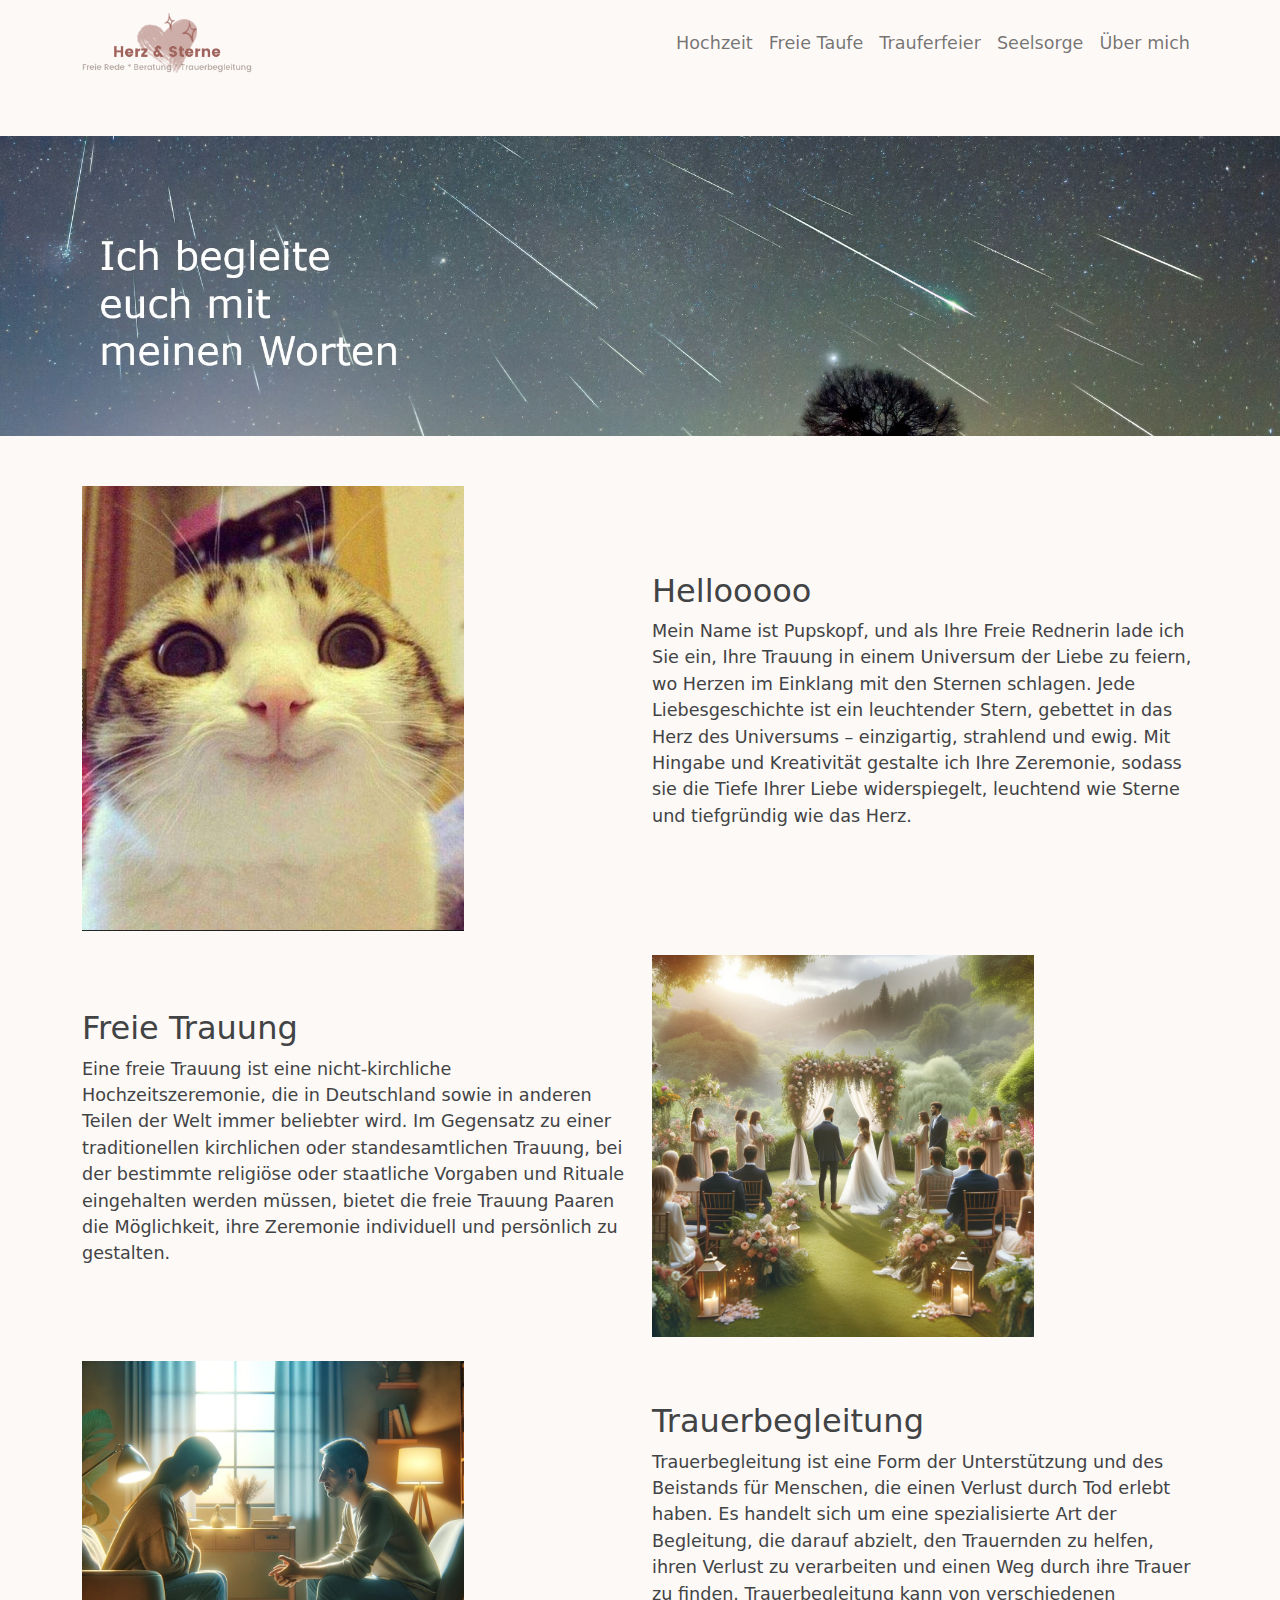
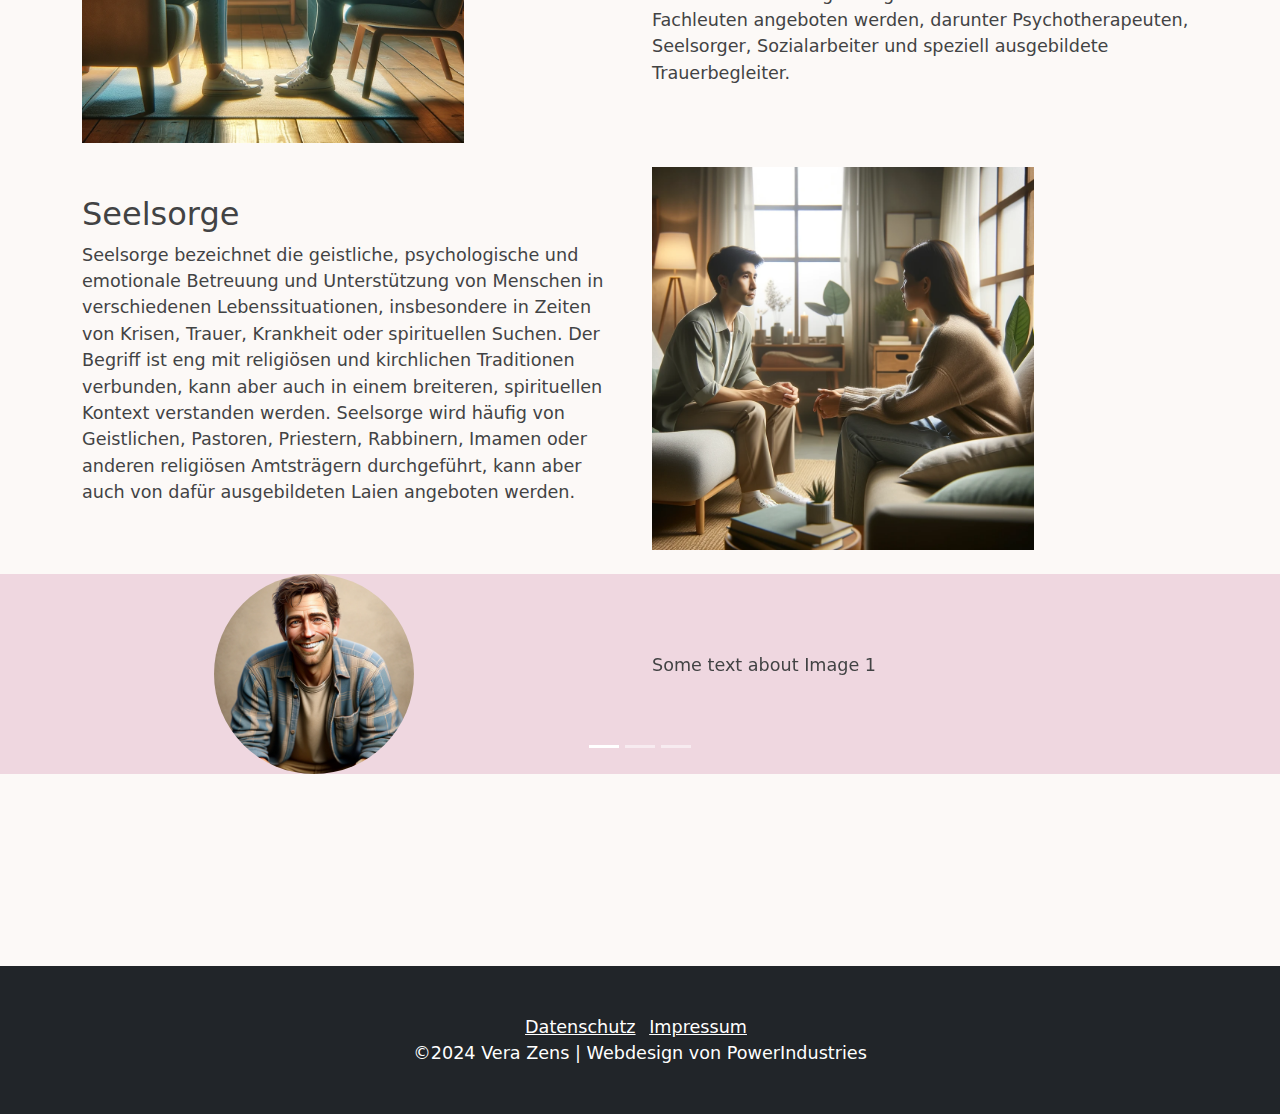
==== index.html @ 93d39ab9 "inital commit" ====
<!DOCTYPE html>
<html lang="en">
    <head>
        <meta charset="utf-8" />
        <meta name="viewport" content="width=device-width, initial-scale=1, shrink-to-fit=no" />
        <meta name="description" content="" />
        <meta name="author" content="" />
        <title>Full Width Pics - Start Bootstrap Template</title>
        <!-- Favicon-->
        <link rel="icon" type="image/x-icon" href="assets/favicon.ico" />
        <!-- Core theme CSS (includes Bootstrap)-->
        <link href="css/styles.css" rel="stylesheet" />
    </head>
    <body>
        <!-- Responsive navbar-->
        <nav class="navbar navbar-expand-lg navbar-light var(--bs-body-bg)">
            <div class="container">
                <a class="navbar-brand" href="index.html">
                    <img src="images/logo.png" alt="Brand Logo" style="height: 60px;">
                </a>
                <button class="navbar-toggler" type="button" data-bs-toggle="collapse" data-bs-target="#navbarSupportedContent" aria-controls="navbarSupportedContent" aria-expanded="false" aria-label="Toggle navigation">
                    <span class="navbar-toggler-icon"></span>
                </button>
                <div class="collapse navbar-collapse" id="navbarSupportedContent">
                    <ul class="navbar-nav ms-auto mb-2 mb-lg-0">
                        <li class="nav-item"><a class="nav-link" href="wedding.html">Hochzeit</a></li>
                        <li class="nav-item"><a class="nav-link" href="baptize.html">Freie Taufe</a></li>
                        <li class="nav-item"><a class="nav-link" href="funeral.html">Trauferfeier</a></li>
                        <li class="nav-item"><a class="nav-link" href="pastoral_care.html">Seelsorge</a></li>
                        <li class="nav-item"><a class="nav-link" href="about_me.html">Über mich</a></li>
                    </ul>
                </div>
            </div>
        </nav>

        <div class="section" style="margin-top: 50px;">

        <!-- Header - set the background image for the header in the line below-->
        <header class="py-5 bg-image-full" style="background-image: url('images/landing_page/landing_page_banner.jpg'); height: 300px;">
            <!--
            <div class="text-center my-5">
                <img class="img-fluid rounded-circle mb-4" src="images/landing_page_banner.jpg" alt="..." />
                <h1 class="text-white fs-3 fw-bolder"></h1>
                <p class="text-white-50 mb-0"></p>
            </div>
            -->
        </header>

        <div class="section" style="margin-top: 50px;">


        <!-- Content Section 1 - Photo on the right and text on the left-->
        <div class="container Hellooooo">
            <div class="row align-items-center">

            <!-- Image Column -->
            <div class="col-md-6">
                <img src="images/landing_page/section_1.png" class="img-fluid" alt="Descriptive Alt Text" style="width: 70%; height: auto;">
            </div>
        
            <!-- Text Column -->
            <div class="col-md-6">
                <h2>Hellooooo</h2>
                <p>
                    Mein Name ist Pupskopf, 
                    und als Ihre Freie Rednerin lade ich Sie ein, Ihre Trauung in einem Universum der Liebe zu feiern, wo Herzen im Einklang mit den Sternen schlagen. 
                    Jede Liebesgeschichte ist ein leuchtender Stern, gebettet in das Herz des Universums – einzigartig, strahlend und ewig. 
                    Mit Hingabe und Kreativität gestalte ich Ihre Zeremonie, sodass sie die Tiefe Ihrer Liebe widerspiegelt, leuchtend wie Sterne und tiefgründig wie das Herz.
                </p>
                <!-- Add more text or elements as needed -->
            </div>
            </div>
        </div>


        <div class="mb-4"></div>  
        
        
        <!-- Content Section 2 - Freie Trauung-->
        <div class="container trauung">
            <div class="row align-items-center">
                
            <!-- Text Column -->
            <div class="col-md-6">
                <h2>Freie Trauung</h2>
                <p>
                    Eine freie Trauung ist eine nicht-kirchliche Hochzeitszeremonie, die in Deutschland sowie in anderen Teilen der Welt immer beliebter wird. 
                    Im Gegensatz zu einer traditionellen kirchlichen oder standesamtlichen Trauung, bei der bestimmte religiöse oder staatliche Vorgaben und Rituale eingehalten werden müssen, 
                    bietet die freie Trauung Paaren die Möglichkeit, ihre Zeremonie individuell und persönlich zu gestalten.
                </p>
                <!-- Add more text or elements as needed -->
            </div>

            <!-- Image Column -->
            <div class="col-md-6">
                <img src="images/landing_page/Freie_Trauung.png" class="img-fluid" alt="Descriptive Alt Text" style="width: 70%; height: auto;">
            </div>
                    
            </div>
        </div>


        <div class="mb-4"></div>  


        <!-- Content Section 3 - Trauerbegleitung-->
        <div class="container trauerbegleitung">
            <div class="row align-items-center">
                
            <!-- Image Column -->
            <div class="col-md-6">
                <img src="images/landing_page/Trauerbegleitung.png" class="img-fluid" alt="Descriptive Alt Text" style="width: 70%; height: auto;">
            </div>
        
            <!-- Text Column -->
            <div class="col-md-6">
                <h2>Trauerbegleitung</h2>
                <p>
                    Trauerbegleitung ist eine Form der Unterstützung und des Beistands für Menschen, die einen Verlust durch Tod erlebt haben. 
                    Es handelt sich um eine spezialisierte Art der Begleitung, die darauf abzielt, den Trauernden zu helfen, ihren Verlust zu verarbeiten und einen Weg durch ihre Trauer zu finden. 
                    Trauerbegleitung kann von verschiedenen Fachleuten angeboten werden, darunter Psychotherapeuten, Seelsorger, Sozialarbeiter und speziell ausgebildete Trauerbegleiter.
                </p>
                <!-- Add more text or elements as needed -->
            </div>
            </div>
        </div>


        <div class="mb-4"></div>      


        <!-- Content Section 4 - Seelsorge-->
        <div class="container seelsorge">
            <div class="row align-items-center">
                
            <!-- Text Column -->
            <div class="col-md-6">
                <h2>Seelsorge</h2>
                <p>
                    Seelsorge bezeichnet die geistliche, psychologische und emotionale Betreuung und Unterstützung 
                    von Menschen in verschiedenen Lebenssituationen, insbesondere in Zeiten von Krisen, Trauer, Krankheit oder spirituellen Suchen. 
                    Der Begriff ist eng mit religiösen und kirchlichen Traditionen verbunden, kann aber auch in einem breiteren, spirituellen Kontext verstanden werden. 
                    Seelsorge wird häufig von Geistlichen, Pastoren, Priestern, Rabbinern, Imamen oder anderen religiösen Amtsträgern durchgeführt, kann aber auch von dafür ausgebildeten Laien angeboten werden.
                </p>
                <!-- Add more text or elements as needed -->
            </div>

            <!-- Image Column -->
            <div class="col-md-6">
                <img src="images/landing_page/Seelsorge.png" class="img-fluid" alt="Descriptive Alt Text" style="width: 70%; height: auto;">
            </div>
        
            </div>
        </div>


        <div class="mb-4"></div>  


        <!-- Carousel with Feedback-->    
        <div id="feedbackCarousel" class="carousel slide"  data-bs-ride="carousel" style="background-color: #efd7e0;">
            <!-- Indicators/dots -->
            <div class="carousel-indicators">
                <button type="button" data-bs-target="#feedbackCarousel" data-bs-slide-to="0" class="active" aria-current="true" aria-label="Slide 1"></button>
                <button type="button" data-bs-target="#feedbackCarousel" data-bs-slide-to="1" aria-label="Slide 2"></button>
                <button type="button" data-bs-target="#feedbackCarousel" data-bs-slide-to="2" aria-label="Slide 3"></button>
            </div>
          
            <!-- Wrapper for slides -->
            <div class="carousel-inner">
          
                <div class="carousel-item active" data-bs-interval="3500">
                    <div class="row align-items-center">
                        <div class="col-md-6">
                            <img src="images/feedback_carousel/guy.png" class="rounded-circle mx-auto d-block" alt="Guy" style="width:200px;">
                        </div>
                        <div class="col-md-6">
                            <p>Some text about Image 1</p>
                        </div>  
                    </div>
                </div>
          
                <div class="carousel-item" data-bs-interval="3500">
                    <div class="row align-items-center">
                        <div class="col-md-6">
                            <img src="images/feedback_carousel/woman.png" class="rounded-circle mx-auto d-block" alt="Woman" style="width:200px;">
                        </div>
                        <div class="col-md-6">
                            <p>Some text about Image 2</p>
                        </div>  
                    </div>
                </div>
          
                <div class="carousel-item" data-bs-interval="3500">
                    <div class="row align-items-center">
                        <div class="col-md-6">
                            <img src="images/feedback_carousel/dog.png" class="rounded-circle mx-auto d-block" alt="Dog" style="width:200px;">
                        </div>
                        <div class="col-md-6">
                            <p>Some text about Image 3</p>
                        </div>  
                    </div>
                </div>
          
            </div>
        </div>


        <!-- Content section-->
        <section class="py-5">
            <div class="container my-5">
                <div class="row justify-content-center">
                    <div class="col-lg-6">
                    </div>
                </div>
            </div>
        </section>

        <!-- Footer-->
        <footer class="py-5 bg-dark">
            <div class="container">
                <div class="row">
                    <div class="col text-center">
                        <!-- Datenschutz Link -->
                        <a href="datenschutz.html" class="text-white me-2" title="Datenschutz">Datenschutz</a>
                        <!-- Impressum Link -->
                        <a href="impressum.html" class="text-white me-2" title="Impressum">Impressum</a>
                    </div>
                </div>
                <div class="row">
                    <div class="col text-center">
                        <!-- Copyright Text -->
                        <p class="m-0 text-center text-white d-inline">
                             &copy;2024 Vera Zens |  Webdesign von PowerIndustries
                        </p>
                    </div>
                </div>
            </div>
        </footer>
        <!-- Bootstrap core JS-->
        <script src="https://cdn.jsdelivr.net/npm/bootstrap@5.2.3/dist/js/bootstrap.bundle.min.js"></script>
        <!-- Core theme JS-->
        <script src="js/scripts.js"></script>
    </body>
</html>
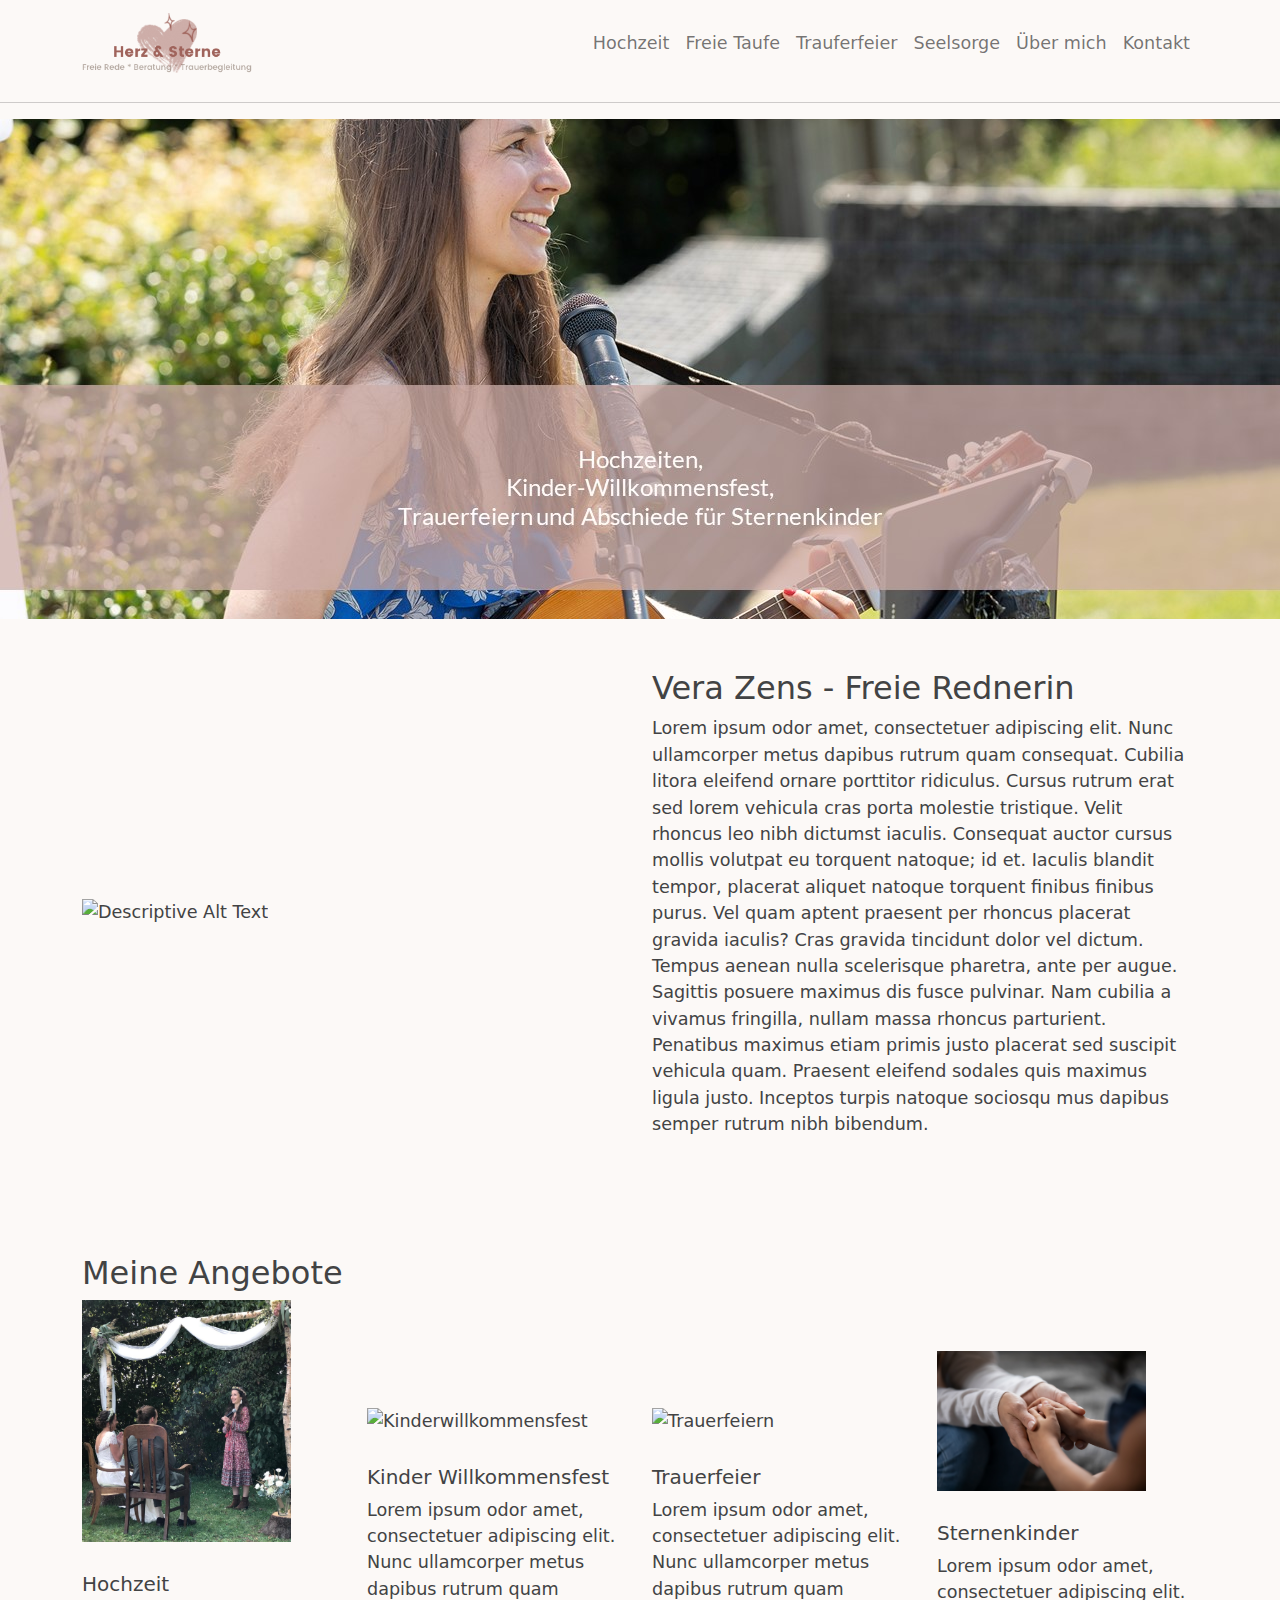
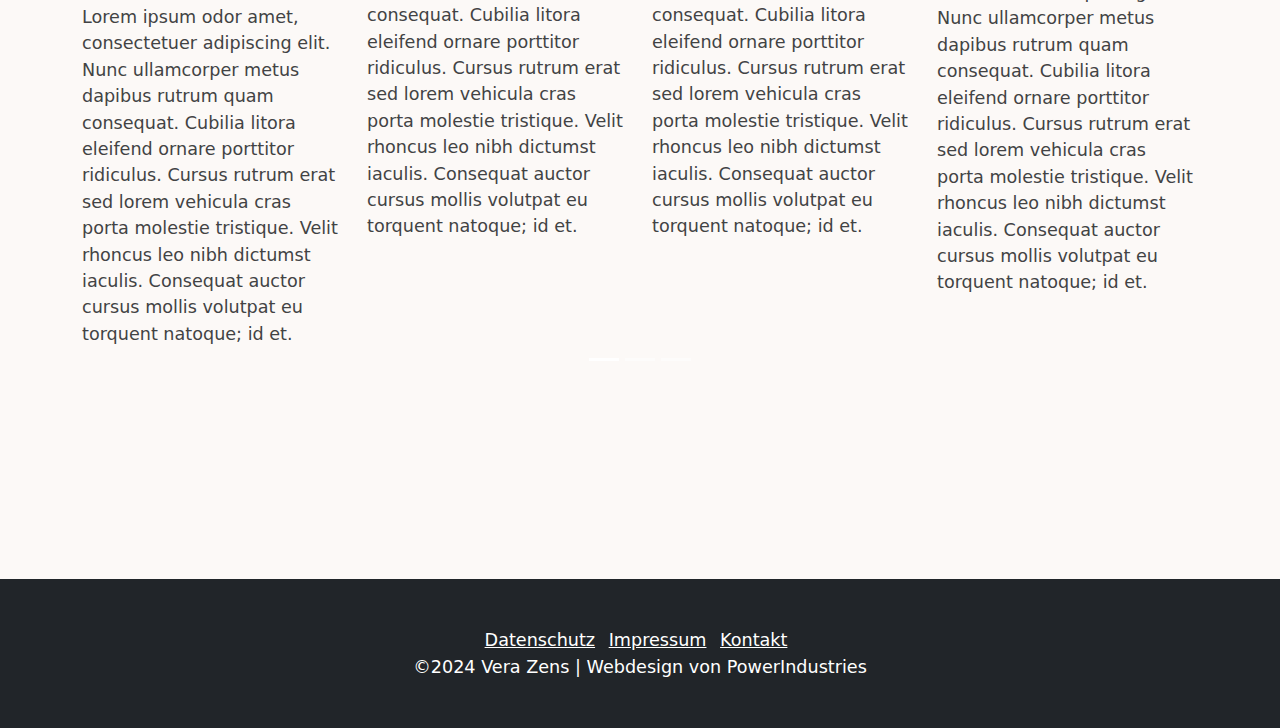
==== commit 1c476108: "updated landing page" ====
--- a/index.html
+++ b/index.html
@@ -5,9 +5,9 @@
         <meta name="viewport" content="width=device-width, initial-scale=1, shrink-to-fit=no" />
         <meta name="description" content="" />
         <meta name="author" content="" />
-        <title>Full Width Pics - Start Bootstrap Template</title>
+        <title>Herz und Sterne</title>
         <!-- Favicon-->
-        <link rel="icon" type="image/x-icon" href="assets/favicon.ico" />
+        <link rel="icon" type="image/x-icon" href="assets/logo.ico" />
         <!-- Core theme CSS (includes Bootstrap)-->
         <link href="css/styles.css" rel="stylesheet" />
     </head>
@@ -28,15 +28,16 @@
                         <li class="nav-item"><a class="nav-link" href="funeral.html">Trauferfeier</a></li>
                         <li class="nav-item"><a class="nav-link" href="pastoral_care.html">Seelsorge</a></li>
                         <li class="nav-item"><a class="nav-link" href="about_me.html">Über mich</a></li>
+                        <li class="nav-item"><a class="nav-link" href="contact_us.html">Kontakt</a></li>
                     </ul>
                 </div>
             </div>
         </nav>
 
-        <div class="section" style="margin-top: 50px;">
+        <hr></hr>
 
         <!-- Header - set the background image for the header in the line below-->
-        <header class="py-5 bg-image-full" style="background-image: url('images/landing_page/landing_page_banner.jpg'); height: 300px;">
+        <header class="py-5 bg-image-full" style="background-image: url('images/index_banner_with_text2.JPG'); height: 500px;">
             <!--
             <div class="text-center my-5">
                 <img class="img-fluid rounded-circle mb-4" src="images/landing_page_banner.jpg" alt="..." />
@@ -48,113 +49,106 @@
 
         <div class="section" style="margin-top: 50px;">
 
-
-        <!-- Content Section 1 - Photo on the right and text on the left-->
-        <div class="container Hellooooo">
-            <div class="row align-items-center">
-
-            <!-- Image Column -->
-            <div class="col-md-6">
-                <img src="images/landing_page/section_1.png" class="img-fluid" alt="Descriptive Alt Text" style="width: 70%; height: auto;">
-            </div>
-        
-            <!-- Text Column -->
-            <div class="col-md-6">
-                <h2>Hellooooo</h2>
-                <p>
-                    Mein Name ist Pupskopf, 
-                    und als Ihre Freie Rednerin lade ich Sie ein, Ihre Trauung in einem Universum der Liebe zu feiern, wo Herzen im Einklang mit den Sternen schlagen. 
-                    Jede Liebesgeschichte ist ein leuchtender Stern, gebettet in das Herz des Universums – einzigartig, strahlend und ewig. 
-                    Mit Hingabe und Kreativität gestalte ich Ihre Zeremonie, sodass sie die Tiefe Ihrer Liebe widerspiegelt, leuchtend wie Sterne und tiefgründig wie das Herz.
-                </p>
-                <!-- Add more text or elements as needed -->
-            </div>
-            </div>
-        </div>
-
-
-        <div class="mb-4"></div>  
-        
-        
-        <!-- Content Section 2 - Freie Trauung-->
-        <div class="container trauung">
-            <div class="row align-items-center">
-                
-            <!-- Text Column -->
-            <div class="col-md-6">
-                <h2>Freie Trauung</h2>
-                <p>
-                    Eine freie Trauung ist eine nicht-kirchliche Hochzeitszeremonie, die in Deutschland sowie in anderen Teilen der Welt immer beliebter wird. 
-                    Im Gegensatz zu einer traditionellen kirchlichen oder standesamtlichen Trauung, bei der bestimmte religiöse oder staatliche Vorgaben und Rituale eingehalten werden müssen, 
-                    bietet die freie Trauung Paaren die Möglichkeit, ihre Zeremonie individuell und persönlich zu gestalten.
-                </p>
-                <!-- Add more text or elements as needed -->
-            </div>
-
-            <!-- Image Column -->
-            <div class="col-md-6">
-                <img src="images/landing_page/Freie_Trauung.png" class="img-fluid" alt="Descriptive Alt Text" style="width: 70%; height: auto;">
-            </div>
-                    
-            </div>
-        </div>
-
-
-        <div class="mb-4"></div>  
-
-
-        <!-- Content Section 3 - Trauerbegleitung-->
+        <!-- Content Section 1 - Freie Rednerin -->
         <div class="container trauerbegleitung">
             <div class="row align-items-center">
+            
+                <!-- Image Column -->
+                <div class="col-md-6">
+                    <img src="images/wedding_page/Vera-3.JPG" class="img-fluid" alt="Descriptive Alt Text" style="width: 70%; height: auto;">
+                </div>
+            
+                <!-- Text Column -->
+                <div class="col-md-6">
+                    <h2>Vera Zens - Freie Rednerin</h2>
+                    <p>
+                        Lorem ipsum odor amet, consectetuer adipiscing elit. 
+                        Nunc ullamcorper metus dapibus rutrum quam consequat. 
+                        Cubilia litora eleifend ornare porttitor ridiculus. 
+                        Cursus rutrum erat sed lorem vehicula cras porta molestie tristique. 
+                        Velit rhoncus leo nibh dictumst iaculis. Consequat auctor cursus mollis volutpat eu torquent natoque; id et.
+
+                        Iaculis blandit tempor, placerat aliquet natoque torquent finibus finibus purus. 
+                        Vel quam aptent praesent per rhoncus placerat gravida iaculis? Cras gravida tincidunt dolor vel dictum. 
+                        Tempus aenean nulla scelerisque pharetra, ante per augue. Sagittis posuere maximus dis fusce pulvinar. 
+                        Nam cubilia a vivamus fringilla, nullam massa rhoncus parturient. 
+                        Penatibus maximus etiam primis justo placerat sed suscipit vehicula quam. 
+                        Praesent eleifend sodales quis maximus ligula justo. 
+                        Inceptos turpis natoque sociosqu mus dapibus semper rutrum nibh bibendum.
+                    </p>
+                    <!-- Add more text or elements as needed -->
+                </div>
+            </div>
+        </div>
+
+        <div class="section" style="margin-top: 100px;"></div>
+
+        <!-- Content Section 2 - Angebote -->
+        <div class="container angebote">
+            <div class="row align-items-center">
+            
+                <h2>Meine Angebote</h2>
                 
-            <!-- Image Column -->
-            <div class="col-md-6">
-                <img src="images/landing_page/Trauerbegleitung.png" class="img-fluid" alt="Descriptive Alt Text" style="width: 70%; height: auto;">
-            </div>
-        
-            <!-- Text Column -->
-            <div class="col-md-6">
-                <h2>Trauerbegleitung</h2>
-                <p>
-                    Trauerbegleitung ist eine Form der Unterstützung und des Beistands für Menschen, die einen Verlust durch Tod erlebt haben. 
-                    Es handelt sich um eine spezialisierte Art der Begleitung, die darauf abzielt, den Trauernden zu helfen, ihren Verlust zu verarbeiten und einen Weg durch ihre Trauer zu finden. 
-                    Trauerbegleitung kann von verschiedenen Fachleuten angeboten werden, darunter Psychotherapeuten, Seelsorger, Sozialarbeiter und speziell ausgebildete Trauerbegleiter.
-                </p>
-                <!-- Add more text or elements as needed -->
-            </div>
+                
+                <!-- Angebot 1 -->
+                <div class="col-md-3">
+                    <img src="images/wedding_page/Hochzeitsbogen.JPG" class="img-fluid" alt="Hochzeiten" style="width: 80%; height: auto;">
+                    <div class="section" style="margin-top: 30px;"></div>
+                    <h5>Hochzeit</h5>
+                    <p>
+                        Lorem ipsum odor amet, consectetuer adipiscing elit. 
+                        Nunc ullamcorper metus dapibus rutrum quam consequat. 
+                        Cubilia litora eleifend ornare porttitor ridiculus. 
+                        Cursus rutrum erat sed lorem vehicula cras porta molestie tristique. 
+                        Velit rhoncus leo nibh dictumst iaculis. Consequat auctor cursus mollis volutpat eu torquent natoque; id et.
+                    </p>
+                </div>
+            
+                <!-- Angebot 2 -->
+                <div class="col-md-3">
+                    <img src="images/baptize_page/Taufkerze.png" class="img-fluid" alt="Kinderwillkommensfest" style="width: 80%; height: auto;">
+                    <div class="section" style="margin-top: 30px;"></div>
+                    <h5>Kinder Willkommensfest</h5>
+                    <p>
+                        Lorem ipsum odor amet, consectetuer adipiscing elit. 
+                        Nunc ullamcorper metus dapibus rutrum quam consequat. 
+                        Cubilia litora eleifend ornare porttitor ridiculus. 
+                        Cursus rutrum erat sed lorem vehicula cras porta molestie tristique. 
+                        Velit rhoncus leo nibh dictumst iaculis. Consequat auctor cursus mollis volutpat eu torquent natoque; id et.
+                    </p>
+                </div>
+
+                <!-- Angebot 3 -->
+                <div class="col-md-3">
+                    <img src="images/funeral_page/BaumHerz.jpg" class="img-fluid" alt="Trauerfeiern" style="width: 80%; height: auto;">
+                    <div class="section" style="margin-top: 30px;"></div>
+                    <h5>Trauerfeier</h5>
+                    <p>
+                        Lorem ipsum odor amet, consectetuer adipiscing elit. 
+                        Nunc ullamcorper metus dapibus rutrum quam consequat. 
+                        Cubilia litora eleifend ornare porttitor ridiculus. 
+                        Cursus rutrum erat sed lorem vehicula cras porta molestie tristique. 
+                        Velit rhoncus leo nibh dictumst iaculis. Consequat auctor cursus mollis volutpat eu torquent natoque; id et.
+                    </p>
+                </div>
+
+                <!-- Angebot 4 -->
+                <div class="col-md-3">
+                    <img src="images/pastoralcare_page/Haende.jpg" class="img-fluid" alt="Sternenkinder" style="width: 80%; height: auto;">
+                    <div class="section" style="margin-top: 30px;"></div>
+                    <h5>Sternenkinder</h5>
+                    <p>
+                        Lorem ipsum odor amet, consectetuer adipiscing elit. 
+                        Nunc ullamcorper metus dapibus rutrum quam consequat. 
+                        Cubilia litora eleifend ornare porttitor ridiculus. 
+                        Cursus rutrum erat sed lorem vehicula cras porta molestie tristique. 
+                        Velit rhoncus leo nibh dictumst iaculis. Consequat auctor cursus mollis volutpat eu torquent natoque; id et.
+                    </p>
+                </div>
             </div>
         </div>
 
-
         <div class="mb-4"></div>      
-
-
-        <!-- Content Section 4 - Seelsorge-->
-        <div class="container seelsorge">
-            <div class="row align-items-center">
-                
-            <!-- Text Column -->
-            <div class="col-md-6">
-                <h2>Seelsorge</h2>
-                <p>
-                    Seelsorge bezeichnet die geistliche, psychologische und emotionale Betreuung und Unterstützung 
-                    von Menschen in verschiedenen Lebenssituationen, insbesondere in Zeiten von Krisen, Trauer, Krankheit oder spirituellen Suchen. 
-                    Der Begriff ist eng mit religiösen und kirchlichen Traditionen verbunden, kann aber auch in einem breiteren, spirituellen Kontext verstanden werden. 
-                    Seelsorge wird häufig von Geistlichen, Pastoren, Priestern, Rabbinern, Imamen oder anderen religiösen Amtsträgern durchgeführt, kann aber auch von dafür ausgebildeten Laien angeboten werden.
-                </p>
-                <!-- Add more text or elements as needed -->
-            </div>
-
-            <!-- Image Column -->
-            <div class="col-md-6">
-                <img src="images/landing_page/Seelsorge.png" class="img-fluid" alt="Descriptive Alt Text" style="width: 70%; height: auto;">
-            </div>
-        
-            </div>
-        </div>
-
-
-        <div class="mb-4"></div>  
 
 
         <!-- Carousel with Feedback-->    
@@ -166,7 +160,7 @@
                 <button type="button" data-bs-target="#feedbackCarousel" data-bs-slide-to="2" aria-label="Slide 3"></button>
             </div>
           
-            <!-- Wrapper for slides -->
+            <!-- 
             <div class="carousel-inner">
           
                 <div class="carousel-item active" data-bs-interval="3500">
@@ -203,6 +197,7 @@
                 </div>
           
             </div>
+            -->
         </div>
 
 
@@ -225,6 +220,8 @@
                         <a href="datenschutz.html" class="text-white me-2" title="Datenschutz">Datenschutz</a>
                         <!-- Impressum Link -->
                         <a href="impressum.html" class="text-white me-2" title="Impressum">Impressum</a>
+                        <!-- Kontakt Link -->
+                        <a href="contact_us.html" class="text-white me-2" title="Kontakt">Kontakt</a>
                     </div>
                 </div>
                 <div class="row">
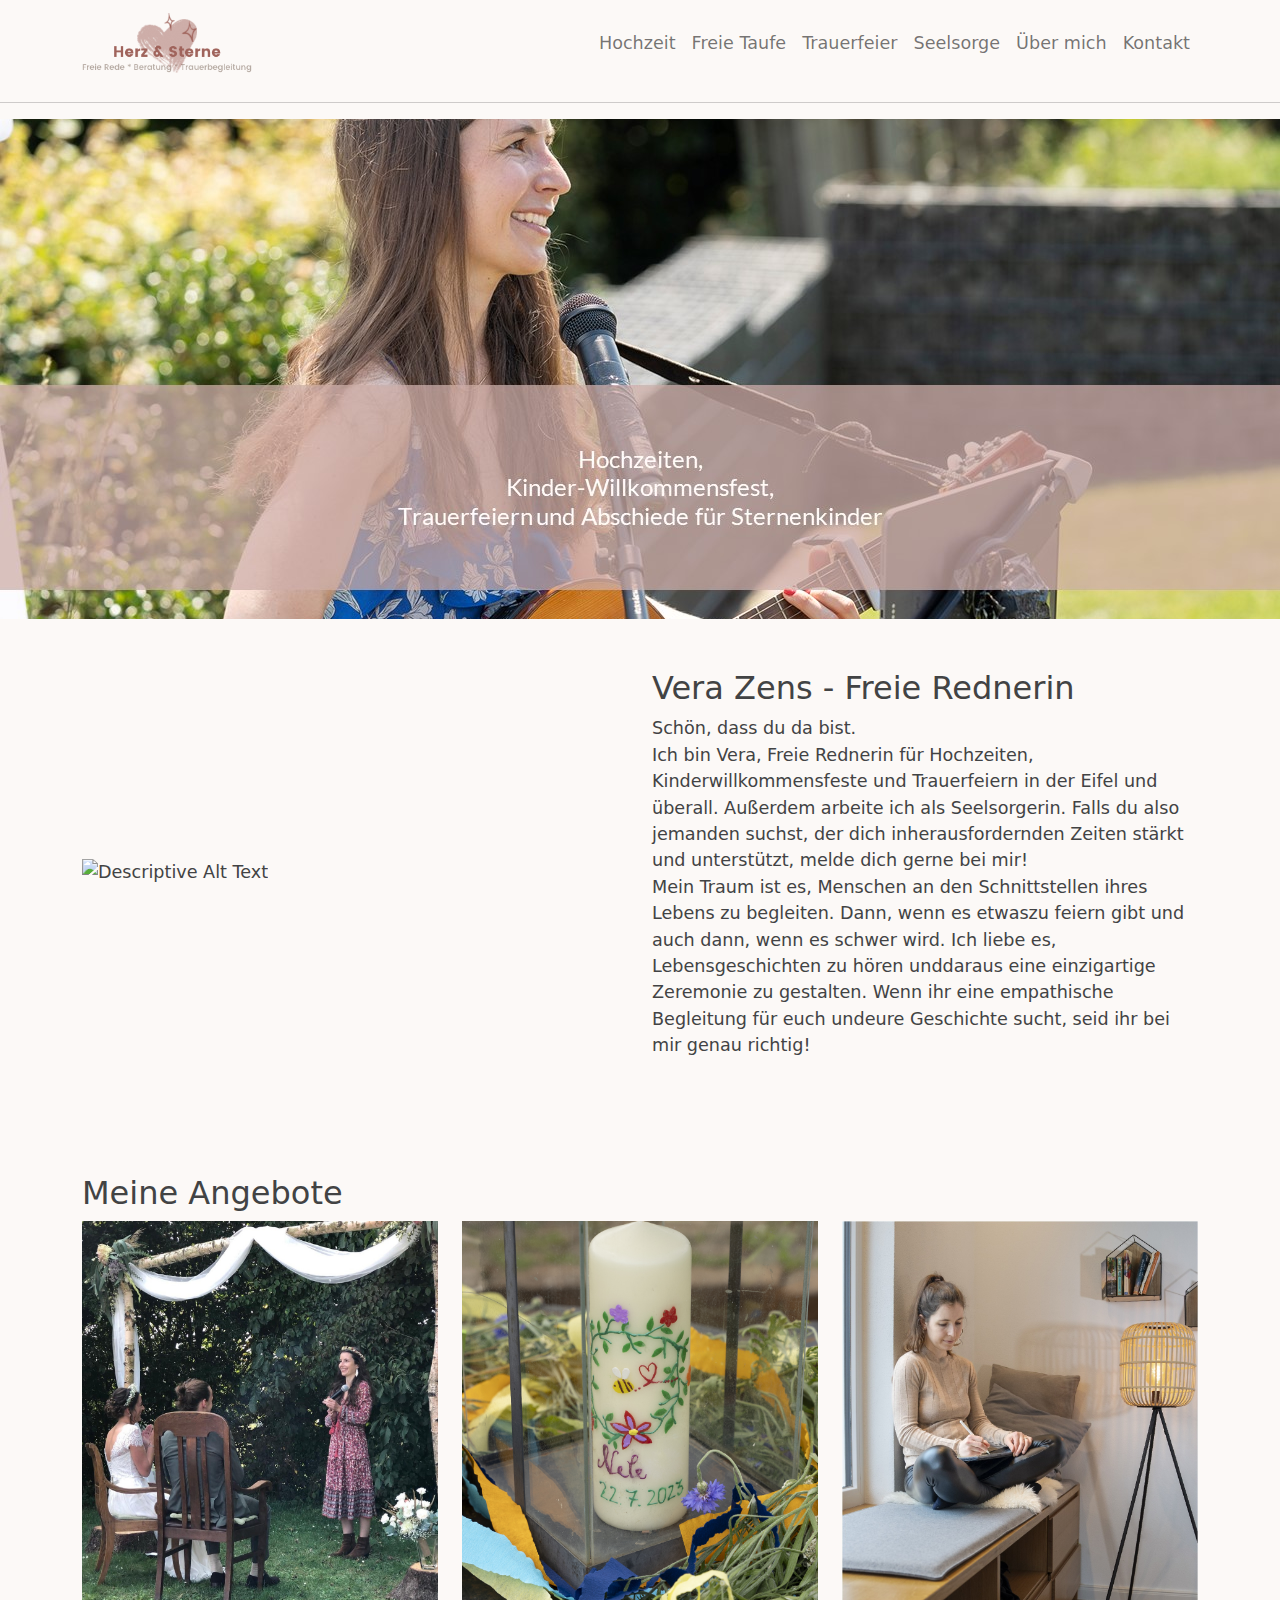
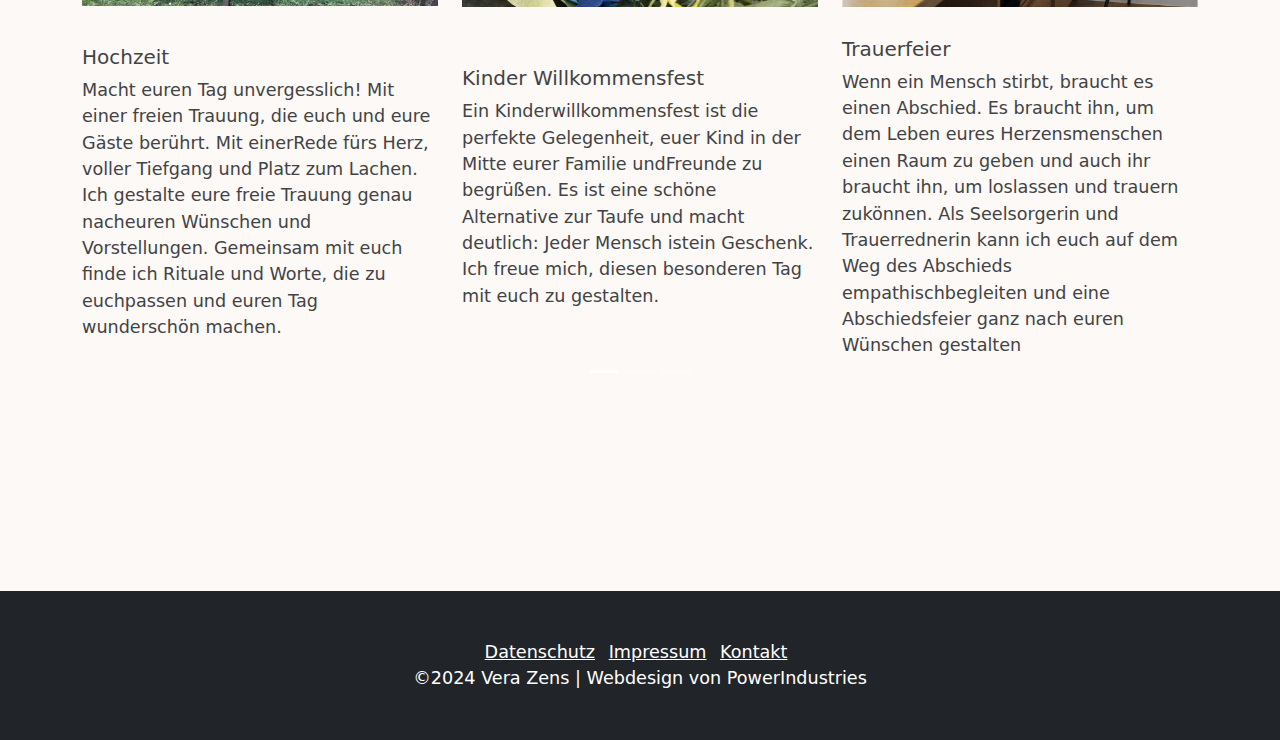
==== commit cb13751b: "Updated index and a few spelling mistakes" ====
--- a/index.html
+++ b/index.html
@@ -25,7 +25,7 @@
                     <ul class="navbar-nav ms-auto mb-2 mb-lg-0">
                         <li class="nav-item"><a class="nav-link" href="wedding.html">Hochzeit</a></li>
                         <li class="nav-item"><a class="nav-link" href="baptize.html">Freie Taufe</a></li>
-                        <li class="nav-item"><a class="nav-link" href="funeral.html">Trauferfeier</a></li>
+                        <li class="nav-item"><a class="nav-link" href="funeral.html">Trauerfeier</a></li>
                         <li class="nav-item"><a class="nav-link" href="pastoral_care.html">Seelsorge</a></li>
                         <li class="nav-item"><a class="nav-link" href="about_me.html">Über mich</a></li>
                         <li class="nav-item"><a class="nav-link" href="contact_us.html">Kontakt</a></li>
@@ -62,19 +62,15 @@
                 <div class="col-md-6">
                     <h2>Vera Zens - Freie Rednerin</h2>
                     <p>
-                        Lorem ipsum odor amet, consectetuer adipiscing elit. 
-                        Nunc ullamcorper metus dapibus rutrum quam consequat. 
-                        Cubilia litora eleifend ornare porttitor ridiculus. 
-                        Cursus rutrum erat sed lorem vehicula cras porta molestie tristique. 
-                        Velit rhoncus leo nibh dictumst iaculis. Consequat auctor cursus mollis volutpat eu torquent natoque; id et.
-
-                        Iaculis blandit tempor, placerat aliquet natoque torquent finibus finibus purus. 
-                        Vel quam aptent praesent per rhoncus placerat gravida iaculis? Cras gravida tincidunt dolor vel dictum. 
-                        Tempus aenean nulla scelerisque pharetra, ante per augue. Sagittis posuere maximus dis fusce pulvinar. 
-                        Nam cubilia a vivamus fringilla, nullam massa rhoncus parturient. 
-                        Penatibus maximus etiam primis justo placerat sed suscipit vehicula quam. 
-                        Praesent eleifend sodales quis maximus ligula justo. 
-                        Inceptos turpis natoque sociosqu mus dapibus semper rutrum nibh bibendum.
+                        Schön, dass du da bist.<br>
+                        
+                        Ich bin Vera, Freie Rednerin für Hochzeiten, Kinderwillkommensfeste und Trauerfeiern in der Eifel und überall. 
+                        Außerdem arbeite ich als Seelsorgerin. Falls du also jemanden suchst, der dich inherausfordernden Zeiten stärkt und unterstützt, 
+                        melde dich gerne bei mir!<br>
+                        
+                        Mein Traum ist es, Menschen an den Schnittstellen ihres Lebens zu begleiten. Dann, wenn es etwaszu feiern gibt und auch dann, 
+                        wenn es schwer wird. Ich liebe es, Lebensgeschichten zu hören unddaraus eine einzigartige Zeremonie zu gestalten. 
+                        Wenn ihr eine empathische Begleitung für euch undeure Geschichte sucht, seid ihr bei mir genau richtig!
                     </p>
                     <!-- Add more text or elements as needed -->
                 </div>
@@ -89,65 +85,59 @@
             
                 <h2>Meine Angebote</h2>
                 
-                
                 <!-- Angebot 1 -->
-                <div class="col-md-3">
-                    <img src="images/wedding_page/Hochzeitsbogen.JPG" class="img-fluid" alt="Hochzeiten" style="width: 80%; height: auto;">
-                    <div class="section" style="margin-top: 30px;"></div>
+                <div class="col-md-4">
+                    <img src="images/index_thumbnails/Hochzeitsbogen.JPG" class="img-fluid" alt="Hochzeiten" style="display: block;">
+                </div>
+            
+                <!-- Angebot 2 -->
+                <div class="col-md-4">
+                    <img src="images/index_thumbnails/Taufkerze.png" class="img-fluid" alt="Kinderwillkommensfest" style="display: block;">
+                </div>
+
+                <!-- Angebot 3 -->
+                <div class="col-md-4">
+                    <img src="images/index_thumbnails/Vera-9.JPG" class="img-fluid" alt="Trauerfeiern" style="display: block;">
+                </div>
+            </div>
+        </div>
+        <!-- Content Section 2 - Angebote -->
+        <div class="container angebote texte">
+            <div class="row align-items-center">
+                <!-- Angebot 1 -->
+                <div class="col-md-4">
+                    <div class="section" style="margin-top: 20px;"></div>
                     <h5>Hochzeit</h5>
                     <p>
-                        Lorem ipsum odor amet, consectetuer adipiscing elit. 
-                        Nunc ullamcorper metus dapibus rutrum quam consequat. 
-                        Cubilia litora eleifend ornare porttitor ridiculus. 
-                        Cursus rutrum erat sed lorem vehicula cras porta molestie tristique. 
-                        Velit rhoncus leo nibh dictumst iaculis. Consequat auctor cursus mollis volutpat eu torquent natoque; id et.
+                        Macht euren Tag unvergesslich! Mit einer freien Trauung, die euch und eure Gäste berührt. 
+                        Mit einerRede fürs Herz, voller Tiefgang und Platz zum Lachen. Ich gestalte eure freie Trauung genau nacheuren Wünschen und Vorstellungen. 
+                        Gemeinsam mit euch finde ich Rituale und Worte, die zu euchpassen und euren Tag wunderschön machen.
                     </p>
                 </div>
             
                 <!-- Angebot 2 -->
-                <div class="col-md-3">
-                    <img src="images/baptize_page/Taufkerze.png" class="img-fluid" alt="Kinderwillkommensfest" style="width: 80%; height: auto;">
-                    <div class="section" style="margin-top: 30px;"></div>
+                <div class="col-md-4">
+                    <div class="section" style="margin-top: 10px;"></div>
                     <h5>Kinder Willkommensfest</h5>
                     <p>
-                        Lorem ipsum odor amet, consectetuer adipiscing elit. 
-                        Nunc ullamcorper metus dapibus rutrum quam consequat. 
-                        Cubilia litora eleifend ornare porttitor ridiculus. 
-                        Cursus rutrum erat sed lorem vehicula cras porta molestie tristique. 
-                        Velit rhoncus leo nibh dictumst iaculis. Consequat auctor cursus mollis volutpat eu torquent natoque; id et.
+                        Ein Kinderwillkommensfest ist die perfekte Gelegenheit, euer Kind in der Mitte eurer Familie undFreunde zu begrüßen. 
+                        Es ist eine schöne Alternative zur Taufe und macht deutlich: Jeder Mensch istein Geschenk. 
+                        Ich freue mich, diesen besonderen Tag mit euch zu gestalten.
                     </p>
                 </div>
 
                 <!-- Angebot 3 -->
-                <div class="col-md-3">
-                    <img src="images/funeral_page/BaumHerz.jpg" class="img-fluid" alt="Trauerfeiern" style="width: 80%; height: auto;">
+                <div class="col-md-4">
                     <div class="section" style="margin-top: 30px;"></div>
                     <h5>Trauerfeier</h5>
                     <p>
-                        Lorem ipsum odor amet, consectetuer adipiscing elit. 
-                        Nunc ullamcorper metus dapibus rutrum quam consequat. 
-                        Cubilia litora eleifend ornare porttitor ridiculus. 
-                        Cursus rutrum erat sed lorem vehicula cras porta molestie tristique. 
-                        Velit rhoncus leo nibh dictumst iaculis. Consequat auctor cursus mollis volutpat eu torquent natoque; id et.
-                    </p>
-                </div>
-
-                <!-- Angebot 4 -->
-                <div class="col-md-3">
-                    <img src="images/pastoralcare_page/Haende.jpg" class="img-fluid" alt="Sternenkinder" style="width: 80%; height: auto;">
-                    <div class="section" style="margin-top: 30px;"></div>
-                    <h5>Sternenkinder</h5>
-                    <p>
-                        Lorem ipsum odor amet, consectetuer adipiscing elit. 
-                        Nunc ullamcorper metus dapibus rutrum quam consequat. 
-                        Cubilia litora eleifend ornare porttitor ridiculus. 
-                        Cursus rutrum erat sed lorem vehicula cras porta molestie tristique. 
-                        Velit rhoncus leo nibh dictumst iaculis. Consequat auctor cursus mollis volutpat eu torquent natoque; id et.
-                    </p>
-                </div>
-            </div>
-        </div>
-
+                        Wenn ein Mensch stirbt, braucht es einen Abschied. 
+                        Es braucht ihn, um dem Leben eures Herzensmenschen einen Raum zu geben und auch ihr braucht ihn, um loslassen und trauern zukönnen. 
+                        Als Seelsorgerin und Trauerrednerin kann ich euch auf dem Weg des Abschieds empathischbegleiten und eine Abschiedsfeier ganz nach euren Wünschen gestalten
+                    </p>
+                </div>
+            </div>
+        </div>
         <div class="mb-4"></div>      
 
 
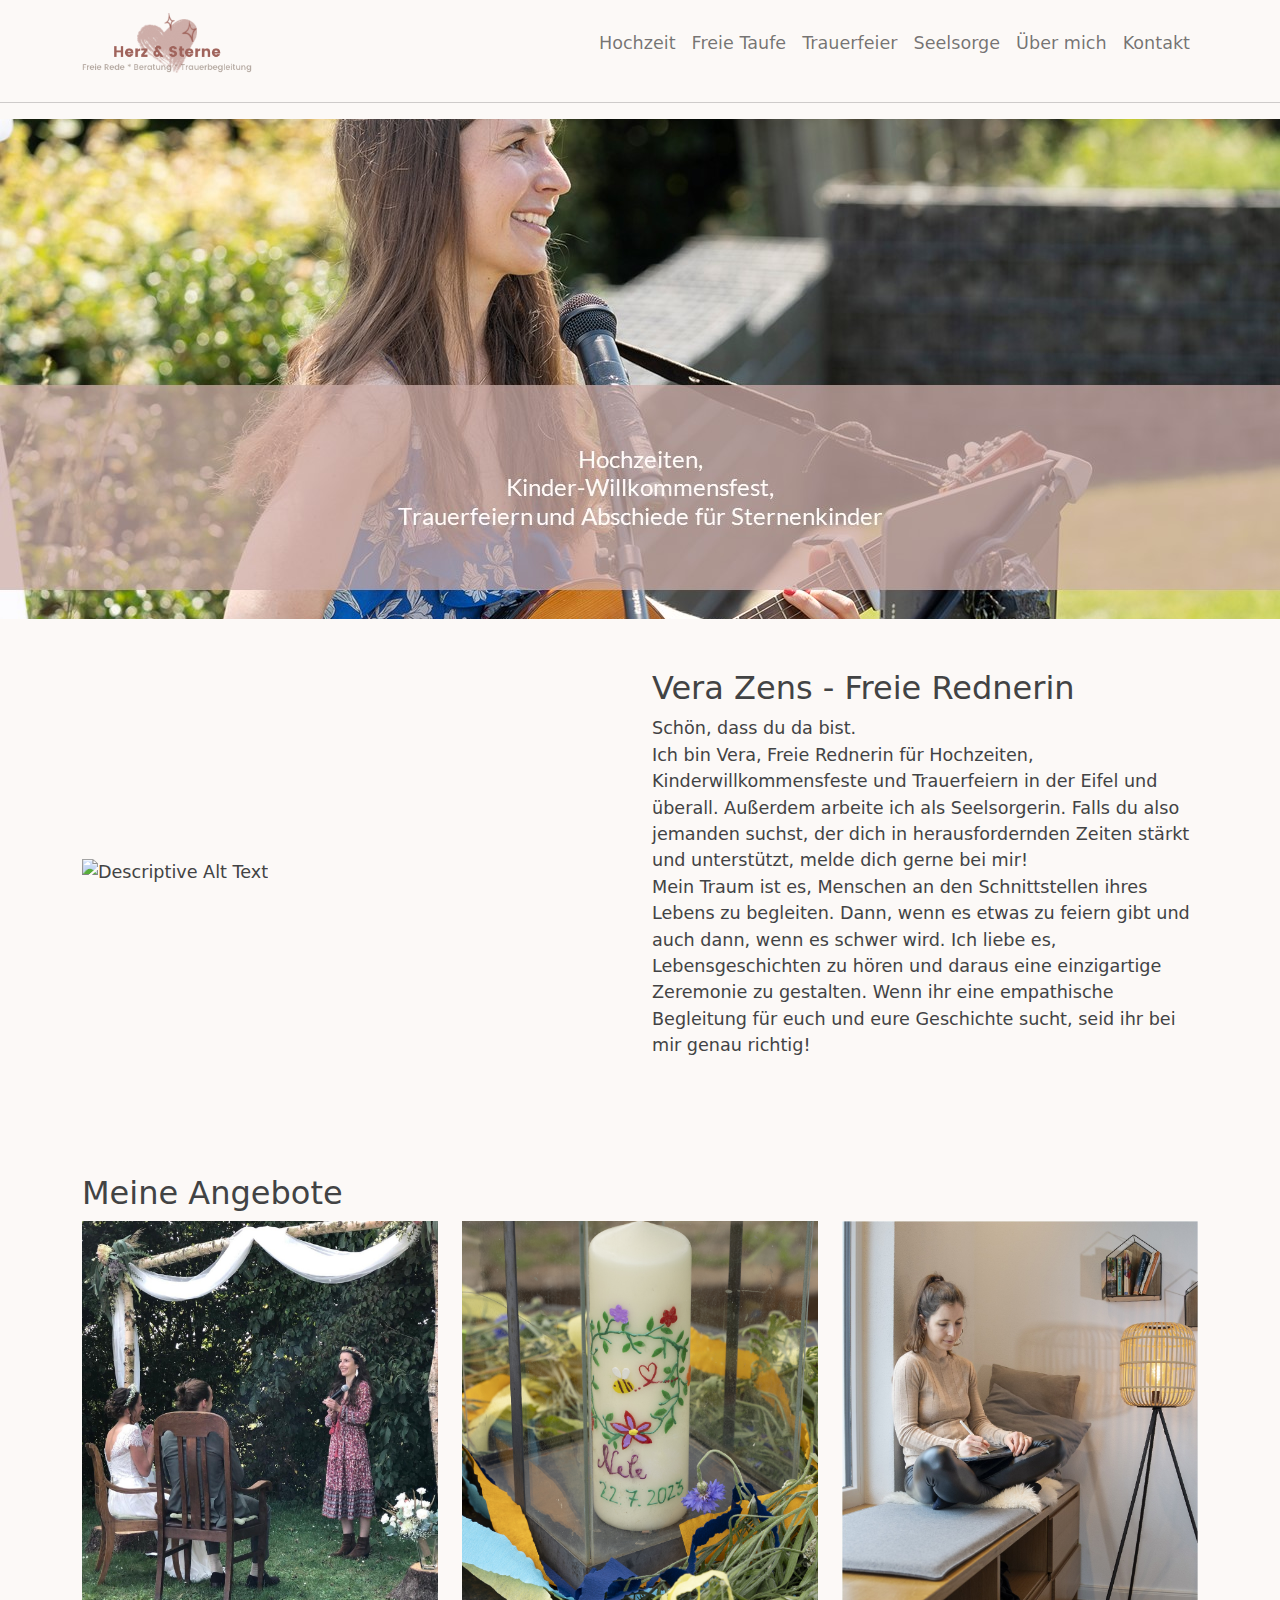
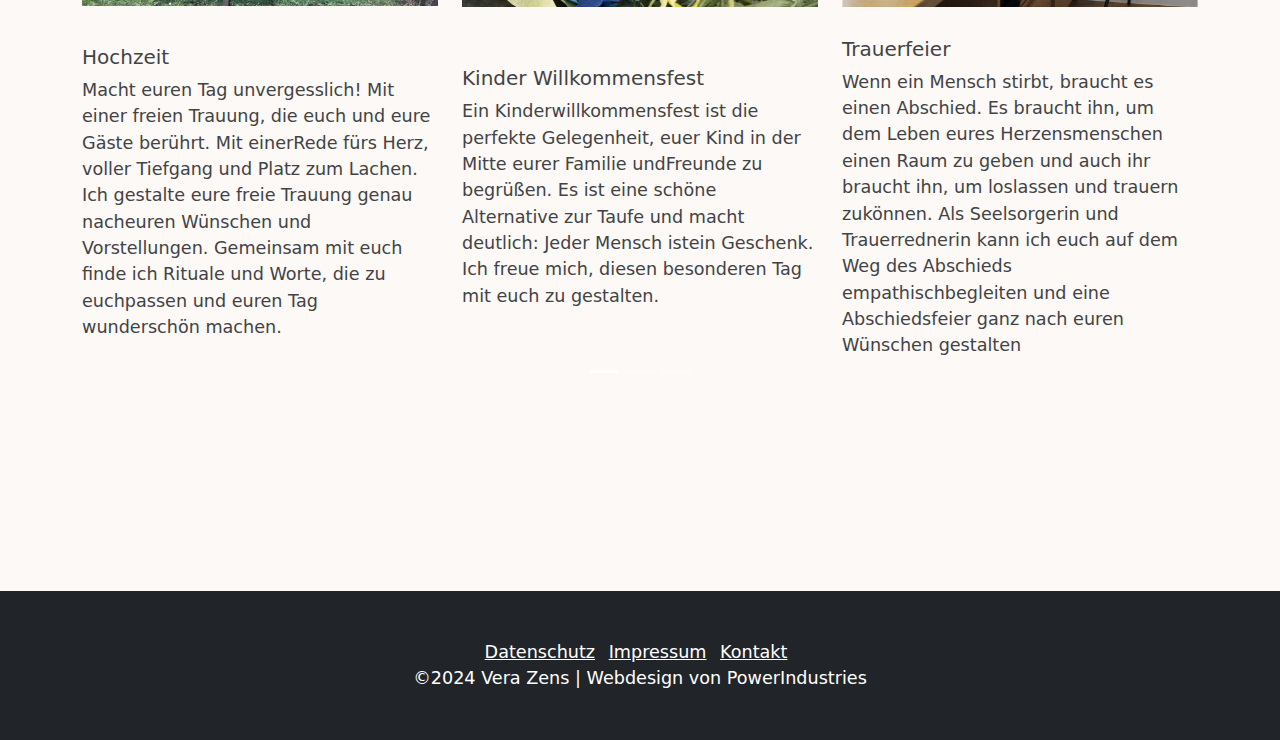
==== commit a0b328c3: "spelling error" ====
--- a/index.html
+++ b/index.html
@@ -65,12 +65,12 @@
                         Schön, dass du da bist.<br>
                         
                         Ich bin Vera, Freie Rednerin für Hochzeiten, Kinderwillkommensfeste und Trauerfeiern in der Eifel und überall. 
-                        Außerdem arbeite ich als Seelsorgerin. Falls du also jemanden suchst, der dich inherausfordernden Zeiten stärkt und unterstützt, 
+                        Außerdem arbeite ich als Seelsorgerin. Falls du also jemanden suchst, der dich in herausfordernden Zeiten stärkt und unterstützt, 
                         melde dich gerne bei mir!<br>
                         
-                        Mein Traum ist es, Menschen an den Schnittstellen ihres Lebens zu begleiten. Dann, wenn es etwaszu feiern gibt und auch dann, 
-                        wenn es schwer wird. Ich liebe es, Lebensgeschichten zu hören unddaraus eine einzigartige Zeremonie zu gestalten. 
-                        Wenn ihr eine empathische Begleitung für euch undeure Geschichte sucht, seid ihr bei mir genau richtig!
+                        Mein Traum ist es, Menschen an den Schnittstellen ihres Lebens zu begleiten. Dann, wenn es etwas zu feiern gibt und auch dann, 
+                        wenn es schwer wird. Ich liebe es, Lebensgeschichten zu hören und daraus eine einzigartige Zeremonie zu gestalten. 
+                        Wenn ihr eine empathische Begleitung für euch und eure Geschichte sucht, seid ihr bei mir genau richtig!
                     </p>
                     <!-- Add more text or elements as needed -->
                 </div>
